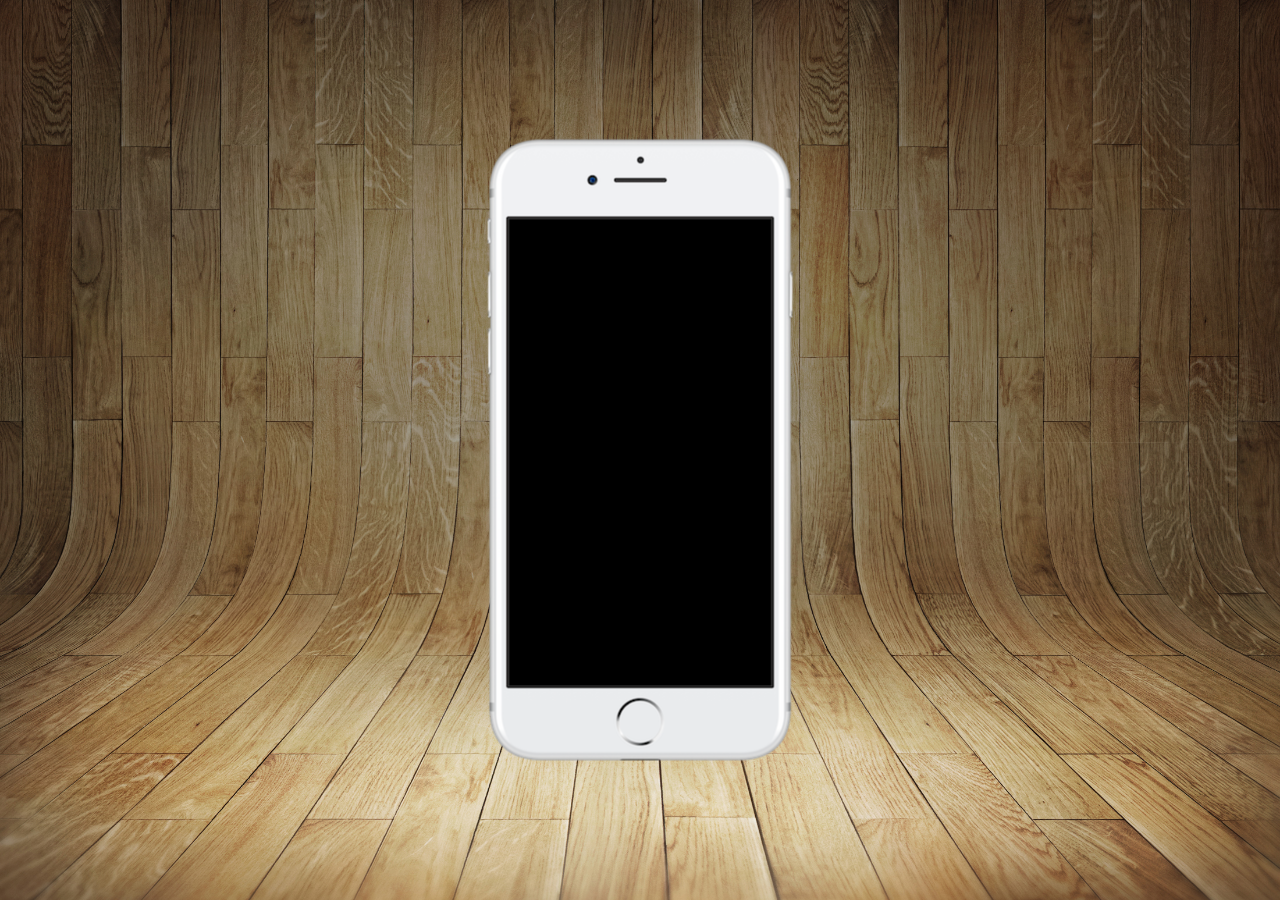
==== index.html @ d7c7c72a "." ====
<!DOCTYPE html>
<html lang="pt-br">
<head>
    <meta charset="UTF-8">
    <meta http-equiv="X-UA-Compatible" content="IE=edge">
    <meta name="viewport" content="width=device-width, initial-scale=1.0">
    <link rel="shortcut icon" href="favicon.ico" type="image/x-icon">
    <link rel="stylesheet" href="estilos/style.css">
    <title>Projetos Sociais</title>
</head>
<body>
    <main>
        <section id="telefone">

        </section>
        <section id="redes-sociais">

        </section>

    </main>
    
</body>
</html>
---- estilos/style.css ----
@charset "UTF-8";

*{
    margin: 0px;
    padding: 0px;
    font-family: Arial, Helvetica, sans-serif;
}

html, body {
    height: 100vh;
    width: 100vw;
    background-color: black;
}

body {
    background: url(../imagens/fundo-madeira.jpg) no-repeat top center;
    background-size: cover;
    background-attachment: fixed;
}

main {
    position: relative;
    height: 100vh;
}

section#telefone {
    position: absolute;
    top: 50%;
    left: 50%;
    transform: translate(-50%, -50%);

    height: 627px;
    width: 311px;
    background: url(../imagens/frame-iphone.png) no-repeat;
}
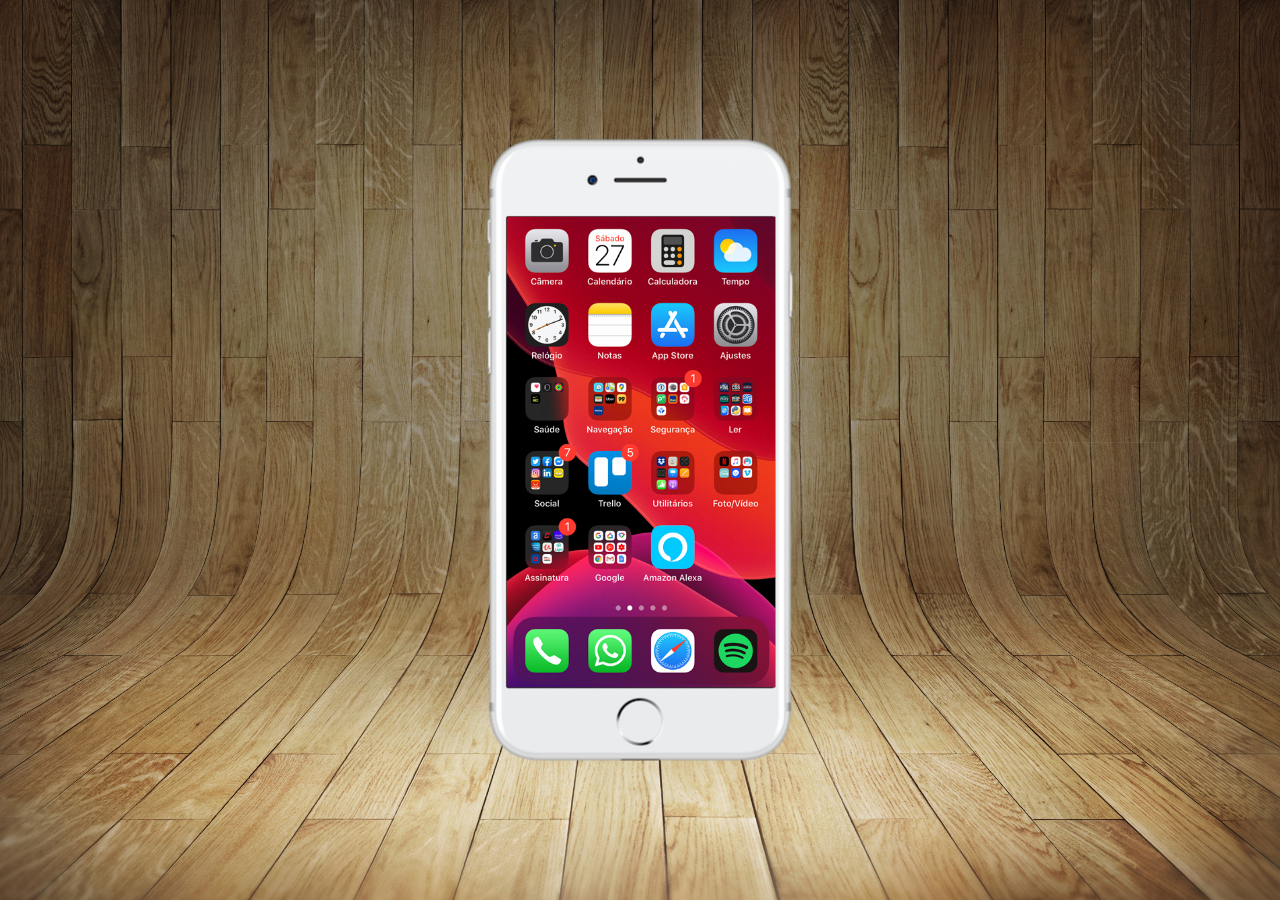
==== commit 6e08770a: "criei a tela do home" ====
--- a/index.html
+++ b/index.html
@@ -11,7 +11,7 @@
 <body>
     <main>
         <section id="telefone">
-
+            <iframe src="home.html" name="tela" id="tela" frameborder="0"></iframe>
         </section>
         <section id="redes-sociais">
 
--- a/estilos/style.css
+++ b/estilos/style.css
@@ -32,4 +32,12 @@
     height: 627px;
     width: 311px;
     background: url(../imagens/frame-iphone.png) no-repeat;
+}
+
+iframe#tela {
+    position: relative;
+    top: 80px;
+    left: 22px;
+    width: 269px;
+    height: 471px;
 }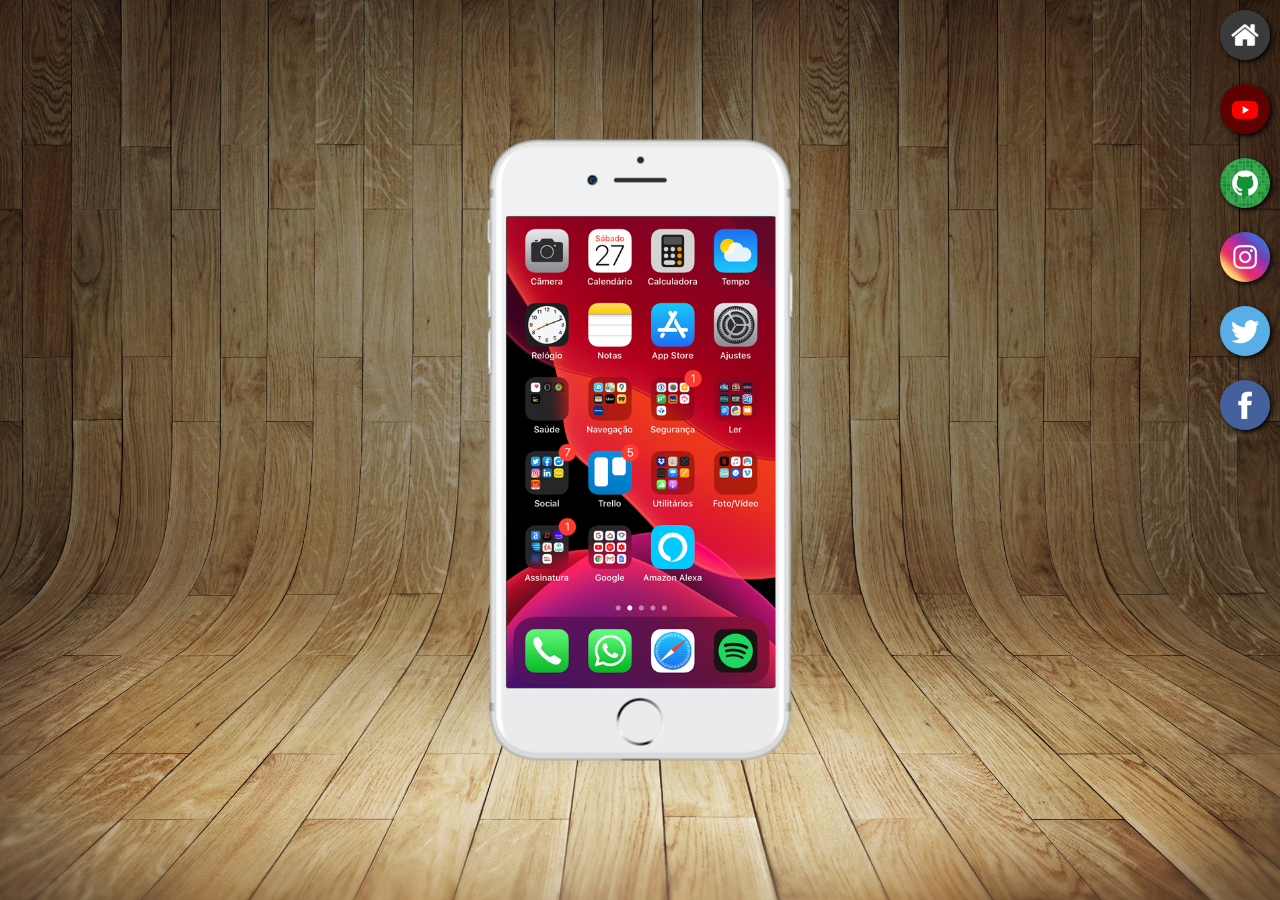
==== commit 256e8422: "." ====
--- a/index.html
+++ b/index.html
@@ -11,10 +11,16 @@
 <body>
     <main>
         <section id="telefone">
-            <iframe src="home.html" name="tela" id="tela" frameborder="0"></iframe>
+            <iframe src="home.html" name="tela" id="tela" frameborder="0">Seu navegador não é compatível com isso.</iframe>
+            
         </section>
         <section id="redes-sociais">
-
+            <a href="#" target="name"><img src="imagens/logo-home.jpg" alt="Home"></a> <br>
+            <a href="#" target="name"><img src="imagens/logo-youtube.jpg" alt="YouTube"></a> <br>
+            <a href="#" target="name"><img src="imagens/logo-github.jpg" alt="GitHub"></a> <br>
+            <a href="#" target="name"><img src="imagens/logo-instagram.jpg" alt="Instagram"></a> <br>
+            <a href="#" target="name"><img src="imagens/logo-twitter.jpg" alt="twitter"></a> <br>
+            <a href="#" target="name"><img src="imagens/logo-facebook.jpg" alt="Facebook"></a>
         </section>
 
     </main>
--- a/estilos/style.css
+++ b/estilos/style.css
@@ -40,4 +40,15 @@
     left: 22px;
     width: 269px;
     height: 471px;
+}
+
+section#redes-sociais {
+    text-align: right;
+}
+
+section#redes-sociais img {
+    width: 50px;
+    margin: 10px;
+    border-radius: 50%;
+    box-shadow: 2px 2px 5px black;
 }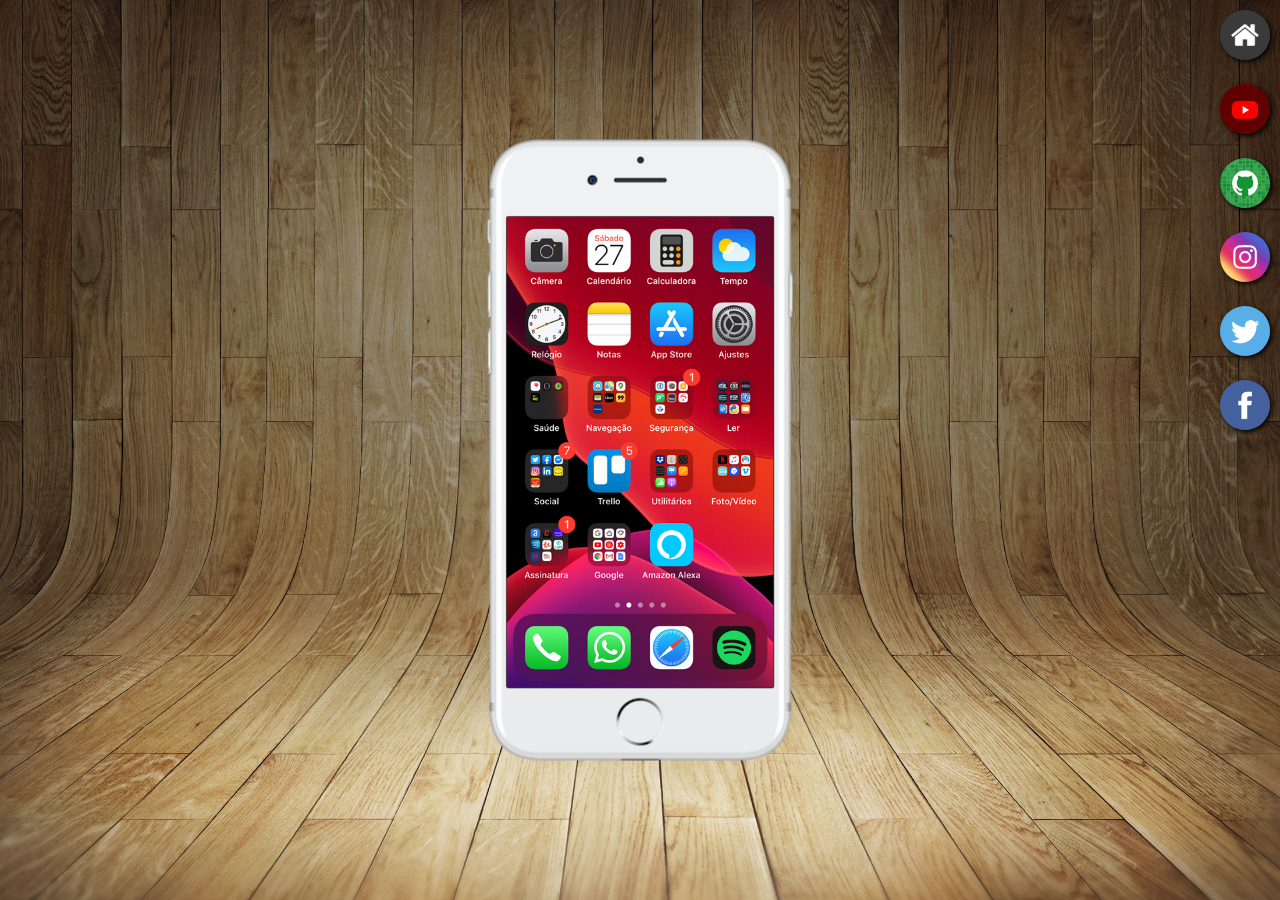
==== commit 1f1312b3: "atualizando" ====
--- a/index.html
+++ b/index.html
@@ -15,12 +15,18 @@
             
         </section>
         <section id="redes-sociais">
-            <a href="#" target="name"><img src="imagens/logo-home.jpg" alt="Home"></a> <br>
-            <a href="#" target="name"><img src="imagens/logo-youtube.jpg" alt="YouTube"></a> <br>
-            <a href="#" target="name"><img src="imagens/logo-github.jpg" alt="GitHub"></a> <br>
-            <a href="#" target="name"><img src="imagens/logo-instagram.jpg" alt="Instagram"></a> <br>
-            <a href="#" target="name"><img src="imagens/logo-twitter.jpg" alt="twitter"></a> <br>
-            <a href="#" target="name"><img src="imagens/logo-facebook.jpg" alt="Facebook"></a>
+            <a href="home.html" target="tela"><img src="imagens/logo-home.jpg" alt="Home"></a> <br>
+
+            <a href="youtube.html" target="tela"><img src="imagens/logo-youtube.jpg" alt="YouTube"></a> <br>
+
+            <a href="github.html" target="tela"><img src="imagens/logo-github.jpg" alt="GitHub"></a> <br>
+
+
+            <a href="instagram.html" target="tela"><img src="imagens/logo-instagram.jpg" alt="Instagram"></a> <br>
+
+            <a href="#" target="tela"><img src="imagens/logo-twitter.jpg" alt="twitter"></a> <br>
+
+            <a href="facebook.html" target="tela"><img src="imagens/logo-facebook.jpg" alt="Facebook"></a>
         </section>
 
     </main>
--- a/estilos/style.css
+++ b/estilos/style.css
@@ -38,7 +38,7 @@
     position: relative;
     top: 80px;
     left: 22px;
-    width: 269px;
+    width: 267px;
     height: 471px;
 }
 
@@ -51,4 +51,12 @@
     margin: 10px;
     border-radius: 50%;
     box-shadow: 2px 2px 5px black;
+    box-sizing: border-box;
+}
+
+section#redes-sociais img:hover {
+    border: 2px solid white;
+    transform: translate(-3px, -3px);
+    box-shadow: 5px 5px 10px black;
+    transition: transform .3s;
 }